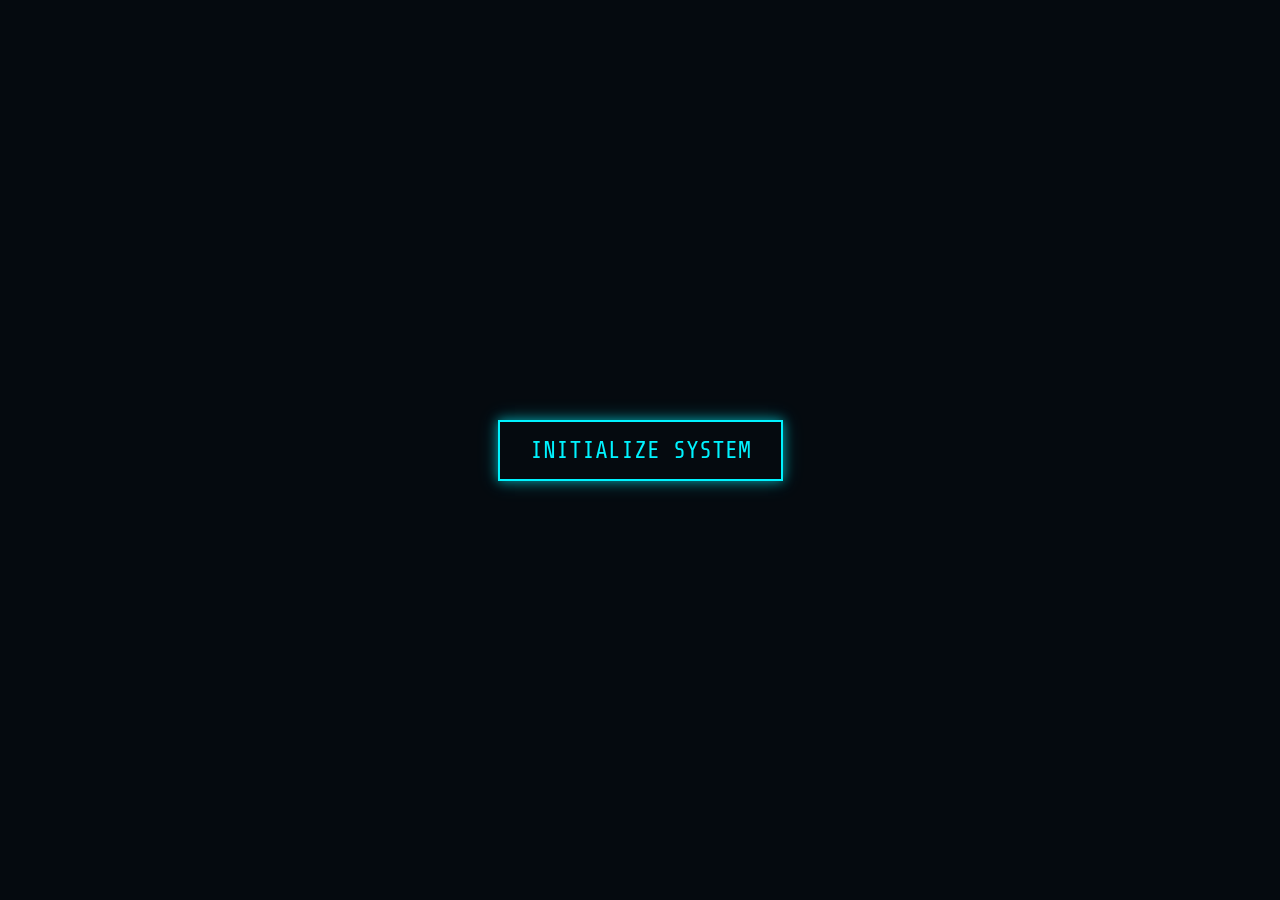
==== index.html @ 15633943 "Add files via upload" ====
<!DOCTYPE html>
<html lang="en">
<head>
    <meta charset="UTF-8">
    <meta name="viewport" content="width=device-width, initial-scale=1.0">
    <title>Jack | Stark Industries System</title>
    <link rel="stylesheet" href="style.css">
    <link href="https://fonts.googleapis.com/css2?family=Share+Tech+Mono&display=swap" rel="stylesheet">
</head>
<body>
  
    <div id="boot-screen" class="boot-screen">
        <button id="init-btn" class="init-btn">INITIALIZE SYSTEM</button>
    </div>

    <div class="hologram-grid"></div>
    
    <div class="hud-container">
        <header class="hud-header">
            <h1 class="stark-logo">STARK <span>TECH</span></h1>
            <div class="system-status">SYS: <span class="online">ONLINE</span></div>
        </header>

        <main class="terminal-box">
            <div id="jarvis-output"></div>
            <span class="cursor">_</span>
        </main>
        
        <div class="arc-reactor">
            <div class="reactor-ring outer-ring"></div>
            <div class="reactor-ring coil-ring"></div>
            <div class="reactor-ring inner-ring"></div>
            <div class="reactor-core"></div>
        </div>
    </div> <script src="jarvis.js"></script>
</body>
</html>
---- style.css ----
:root {
    --stark-cyan: #00f3ff;
    --stark-dark: #050a0f;
    --stark-glow: 0 0 10px rgba(0, 243, 255, 0.5), 0 0 20px rgba(0, 243, 255, 0.3);
}

* {
    margin: 0;
    padding: 0;
    box-sizing: border-box;
    font-family: 'Share Tech Mono', monospace;
}

body {
    background-color: var(--stark-dark);
    color: var(--stark-cyan);
    overflow: hidden; 
}

/* Background Grid Effect */
.hologram-grid {
    position: absolute;
    top: 0;
    left: 0;
    width: 100vw;
    height: 100vh;
    background-image: 
        linear-gradient(rgba(0, 243, 255, 0.1) 1px, transparent 1px),
        linear-gradient(90deg, rgba(0, 243, 255, 0.1) 1px, transparent 1px);
    background-size: 30px 30px;
    z-index: -1;
    opacity: 0.5;
}

.hud-container {
    padding: 20px;
    height: 100vh;
    display: flex;
    flex-direction: column;
}

.hud-header {
    display: flex;
    justify-content: space-between;
    align-items: center;
    border-bottom: 2px solid var(--stark-cyan);
    padding-bottom: 10px;
    box-shadow: 0 5px 15px rgba(0, 243, 255, 0.2);
}

.stark-logo {
    font-size: 1.5rem;
    letter-spacing: 2px;
    text-shadow: var(--stark-glow);
}

.stark-logo span {
    color: white;
}

.system-status .online {
    color: #00ff00;
    text-shadow: 0 0 5px #00ff00;
    animation: blink 2s infinite;
}

/* Terminal with Auto-Scroll */
.terminal-box {
    margin-top: 40px;
    background: rgba(0, 243, 255, 0.05);
    border: 1px solid var(--stark-cyan);
    padding: 20px;
    height: 350px; 
    overflow-y: auto; 
    box-shadow: inset var(--stark-glow);
    font-size: 1.2rem;
    line-height: 1.5;
    margin-bottom: 40px; 
}

.terminal-box::-webkit-scrollbar {
    width: 5px;
}
.terminal-box::-webkit-scrollbar-thumb {
    background: var(--stark-cyan);
    border-radius: 5px;
}

.cursor {
    animation: blink 1s infinite;
}

@keyframes blink {
    0%, 100% { opacity: 1; }
    50% { opacity: 0; }
}

/* --- ADVANCED ARC REACTOR --- */
.arc-reactor {
    position: relative;
    width: 120px;
    height: 120px;
    margin: auto;
    display: flex;
    justify-content: center;
    align-items: center;
    border-radius: 50%;
    box-shadow: 0 0 40px rgba(0, 243, 255, 0.3); 
}

.reactor-ring {
    position: absolute;
    border-radius: 50%;
}

.outer-ring {
    width: 100%;
    height: 100%;
    border: 4px solid rgba(0, 243, 255, 0.5);
    box-shadow: inset 0 0 15px rgba(0, 243, 255, 0.8), 0 0 20px rgba(0, 243, 255, 0.8);
}

.coil-ring {
    width: 75%;
    height: 75%;
    border: 12px dashed rgba(0, 243, 255, 0.9);
    animation: spin 10s linear infinite; 
}

.inner-ring {
    width: 50%;
    height: 50%;
    border: 3px solid rgba(255, 255, 255, 0.8);
    box-shadow: 0 0 15px var(--stark-cyan), inset 0 0 10px var(--stark-cyan);
}

.reactor-core {
    width: 30%;
    height: 30%;
    background: #ffffff;
    border-radius: 50%;
    box-shadow: 0 0 20px #ffffff, 0 0 40px var(--stark-cyan), 0 0 80px var(--stark-cyan);
    z-index: 10;
    animation: pulse-core 2s infinite alternate;
}

@keyframes spin {
    100% { transform: rotate(360deg); }
}

@keyframes pulse-core {
    0% { transform: scale(0.95); box-shadow: 0 0 20px #fff, 0 0 40px var(--stark-cyan); }
    100% { transform: scale(1.05); box-shadow: 0 0 30px #fff, 0 0 60px var(--stark-cyan), 0 0 100px var(--stark-cyan); }
}

/* --- BOOT SCREEN OVERLAY --- */
.boot-screen {
    position: absolute;
    top: 0;
    left: 0;
    width: 100vw;
    height: 100vh;
    background-color: var(--stark-dark);
    display: flex;
    justify-content: center;
    align-items: center;
    z-index: 100;
}

.init-btn {
    background: transparent;
    color: var(--stark-cyan);
    border: 2px solid var(--stark-cyan);
    padding: 15px 30px;
    font-size: 1.5rem;
    font-family: 'Share Tech Mono', monospace;
    cursor: pointer;
    box-shadow: var(--stark-glow);
    text-transform: uppercase;
    transition: all 0.3s;
}

.init-btn:active {
    background: var(--stark-cyan);
    color: var(--stark-dark);
}
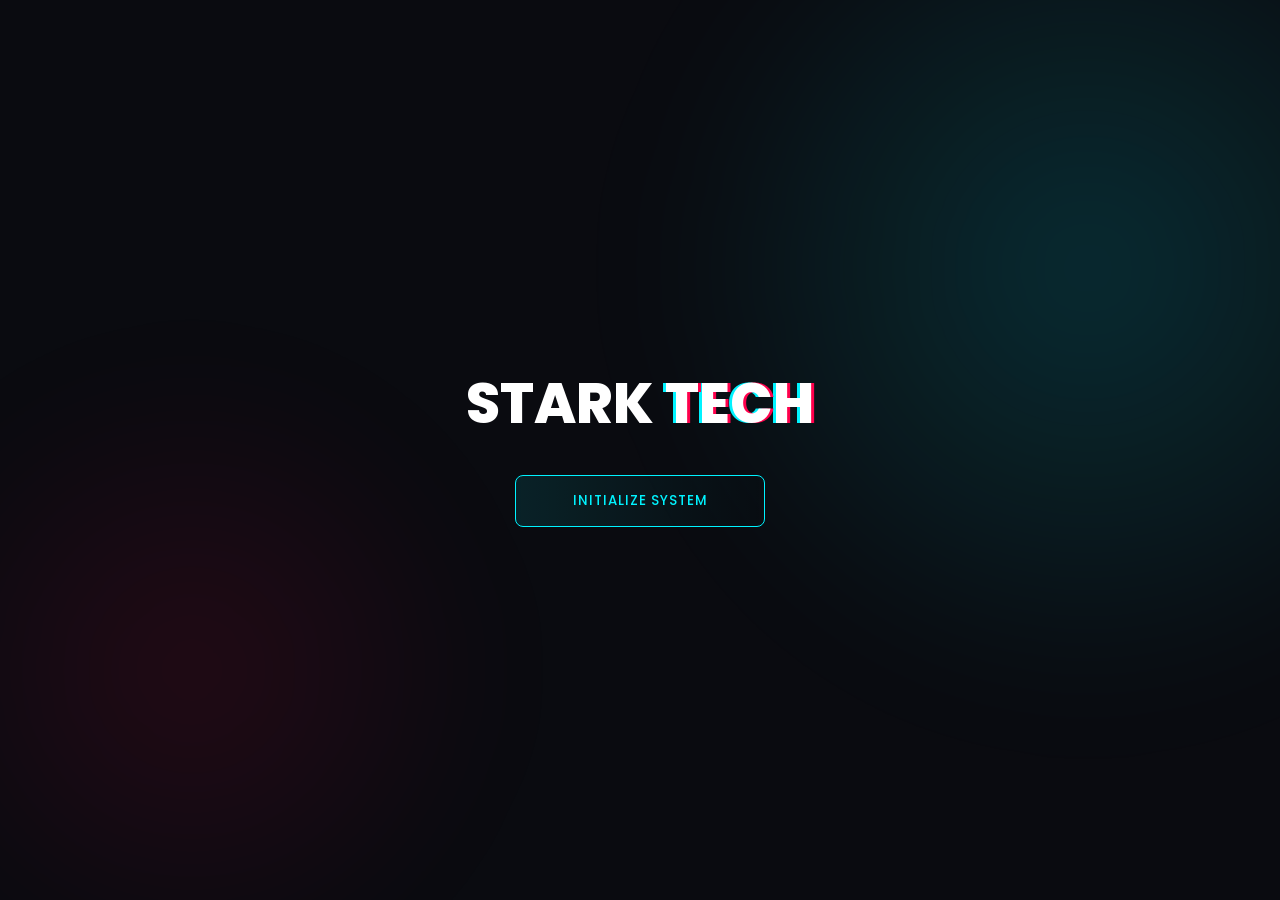
==== commit e4313d0f: "Update index.html" ====
--- a/index.html
+++ b/index.html
@@ -3,35 +3,105 @@
 <head>
     <meta charset="UTF-8">
     <meta name="viewport" content="width=device-width, initial-scale=1.0">
-    <title>Jack | Stark Industries System</title>
+    <title>Jack | Stark Tech</title>
     <link rel="stylesheet" href="style.css">
-    <link href="https://fonts.googleapis.com/css2?family=Share+Tech+Mono&display=swap" rel="stylesheet">
+    <style>
+        /* Extra styles specifically for the premium boot screen */
+        .boot-container {
+            display: flex;
+            flex-direction: column;
+            justify-content: center;
+            align-items: center;
+            height: 100vh;
+            padding: 20px;
+            text-align: center;
+        }
+        .glass-terminal {
+            background: var(--glass-bg);
+            backdrop-filter: blur(15px);
+            -webkit-backdrop-filter: blur(15px);
+            border: 1px solid var(--glass-border);
+            border-radius: 20px;
+            padding: 30px;
+            width: 100%;
+            max-width: 400px;
+            box-shadow: 0 15px 35px rgba(0,0,0,0.5);
+            text-align: left;
+            margin-top: 30px;
+            height: 250px;
+            overflow-y: hidden;
+        }
+        #jarvis-output {
+            font-family: 'Share Tech Mono', monospace;
+            color: var(--stark-cyan);
+            font-size: 1.1rem;
+            line-height: 1.6;
+        }
+        .cursor {
+            font-family: 'Share Tech Mono', monospace;
+            color: var(--stark-cyan);
+            animation: blink 1s infinite;
+        }
+        @keyframes blink { 0%, 100% { opacity: 1; } 50% { opacity: 0; } }
+    </style>
 </head>
 <body>
-  
-    <div id="boot-screen" class="boot-screen">
-        <button id="init-btn" class="init-btn">INITIALIZE SYSTEM</button>
+    <div class="energy-field"></div>
+    <div class="energy-field-2"></div>
+
+    <div class="boot-container">
+        <h1 class="hero-title" style="margin-bottom: 0;">STARK <span class="glitch-text">TECH</span></h1>
+        
+        <button id="init-btn" class="action-btn" style="max-width: 250px; margin-top: 40px;">INITIALIZE SYSTEM</button>
+        
+        <div id="terminal-wrapper" class="glass-terminal" style="display: none;">
+            <div id="jarvis-output"></div><span class="cursor">_</span>
+        </div>
     </div>
 
-    <div class="hologram-grid"></div>
-    
-    <div class="hud-container">
-        <header class="hud-header">
-            <h1 class="stark-logo">STARK <span>TECH</span></h1>
-            <div class="system-status">SYS: <span class="online">ONLINE</span></div>
-        </header>
+    <script>
+        const outputDiv = document.getElementById("jarvis-output");
+        const terminalWrapper = document.getElementById("terminal-wrapper");
+        const initBtn = document.getElementById("init-btn");
 
-        <main class="terminal-box">
-            <div id="jarvis-output"></div>
-            <span class="cursor">_</span>
-        </main>
-        
-        <div class="arc-reactor">
-            <div class="reactor-ring outer-ring"></div>
-            <div class="reactor-ring coil-ring"></div>
-            <div class="reactor-ring inner-ring"></div>
-            <div class="reactor-core"></div>
-        </div>
-    </div> <script src="jarvis.js"></script>
+        const bootSequence = [
+            "Initializing secure uplink...",
+            "Bypassing standard grid protocols...",
+            "Loading premium glassmorphism UI...",
+            "Authenticating Operator: Jack...",
+            "Welcome, sir. Mark IV is online.",
+            "Routing to dashboard..."
+        ];
+
+        let lineIndex = 0;
+        let charIndex = 0;
+
+        function typeWriter() {
+            if (lineIndex < bootSequence.length) {
+                if (charIndex < bootSequence[lineIndex].length) {
+                    outputDiv.innerHTML += bootSequence[lineIndex].charAt(charIndex);
+                    charIndex++;
+                    terminalWrapper.scrollTop = terminalWrapper.scrollHeight;
+                    setTimeout(typeWriter, 15); // Fast typing
+                } else {
+                    outputDiv.innerHTML += "<br><br>";
+                    lineIndex++;
+                    charIndex = 0;
+                    terminalWrapper.scrollTop = terminalWrapper.scrollHeight;
+                    setTimeout(typeWriter, 400); // Pause between lines
+                }
+            } else {
+                setTimeout(() => {
+                    window.location.href = "portfolio.html"; 
+                }, 600); 
+            }
+        }
+
+        initBtn.addEventListener("click", () => {
+            initBtn.style.display = "none";
+            terminalWrapper.style.display = "block";
+            setTimeout(typeWriter, 400);
+        });
+    </script>
 </body>
 </html>
--- a/style.css
+++ b/style.css
@@ -1,186 +1,196 @@
+@import url('https://fonts.googleapis.com/css2?family=Poppins:wght@300;500;800&family=Share+Tech+Mono&display=swap');
+
 :root {
     --stark-cyan: #00f3ff;
-    --stark-dark: #050a0f;
-    --stark-glow: 0 0 10px rgba(0, 243, 255, 0.5), 0 0 20px rgba(0, 243, 255, 0.3);
+    --stark-red: #ff004c;
+    --bg-dark: #0a0b10;
+    --glass-bg: rgba(255, 255, 255, 0.03);
+    --glass-border: rgba(0, 243, 255, 0.15);
 }
 
 * {
     margin: 0;
     padding: 0;
     box-sizing: border-box;
-    font-family: 'Share Tech Mono', monospace;
 }
 
 body {
-    background-color: var(--stark-dark);
-    color: var(--stark-cyan);
-    overflow: hidden; 
+    background-color: var(--bg-dark);
+    color: #ffffff;
+    font-family: 'Poppins', sans-serif;
+    overflow-x: hidden;
+    position: relative;
 }
 
-/* Background Grid Effect */
-.hologram-grid {
-    position: absolute;
-    top: 0;
-    left: 0;
-    width: 100vw;
-    height: 100vh;
-    background-image: 
-        linear-gradient(rgba(0, 243, 255, 0.1) 1px, transparent 1px),
-        linear-gradient(90deg, rgba(0, 243, 255, 0.1) 1px, transparent 1px);
-    background-size: 30px 30px;
+/* --- THE ABSTRACT ENERGY BACKGROUND --- */
+.energy-field {
+    position: fixed;
+    top: -20%;
+    right: -20%;
+    width: 70vw;
+    height: 70vw;
+    background: radial-gradient(circle, rgba(0,243,255,0.15) 0%, rgba(10,11,16,0) 70%);
+    filter: blur(60px);
     z-index: -1;
-    opacity: 0.5;
+    animation: drift 15s infinite alternate ease-in-out;
 }
 
-.hud-container {
-    padding: 20px;
-    height: 100vh;
-    display: flex;
-    flex-direction: column;
+.energy-field-2 {
+    position: fixed;
+    bottom: -10%;
+    left: -10%;
+    width: 50vw;
+    height: 50vw;
+    background: radial-gradient(circle, rgba(255,0,76,0.1) 0%, rgba(10,11,16,0) 70%);
+    filter: blur(50px);
+    z-index: -1;
+    animation: drift 10s infinite alternate-reverse ease-in-out;
 }
 
-.hud-header {
-    display: flex;
-    justify-content: space-between;
-    align-items: center;
-    border-bottom: 2px solid var(--stark-cyan);
-    padding-bottom: 10px;
-    box-shadow: 0 5px 15px rgba(0, 243, 255, 0.2);
+@keyframes drift {
+    0% { transform: translate(0, 0) scale(1); }
+    100% { transform: translate(-50px, 50px) scale(1.2); }
 }
 
-.stark-logo {
-    font-size: 1.5rem;
-    letter-spacing: 2px;
-    text-shadow: var(--stark-glow);
-}
-
-.stark-logo span {
-    color: white;
-}
-
-.system-status .online {
-    color: #00ff00;
-    text-shadow: 0 0 5px #00ff00;
-    animation: blink 2s infinite;
-}
-
-/* Terminal with Auto-Scroll */
-.terminal-box {
-    margin-top: 40px;
-    background: rgba(0, 243, 255, 0.05);
-    border: 1px solid var(--stark-cyan);
-    padding: 20px;
-    height: 350px; 
-    overflow-y: auto; 
-    box-shadow: inset var(--stark-glow);
-    font-size: 1.2rem;
-    line-height: 1.5;
-    margin-bottom: 40px; 
-}
-
-.terminal-box::-webkit-scrollbar {
-    width: 5px;
-}
-.terminal-box::-webkit-scrollbar-thumb {
-    background: var(--stark-cyan);
-    border-radius: 5px;
-}
-
-.cursor {
-    animation: blink 1s infinite;
-}
-
-@keyframes blink {
-    0%, 100% { opacity: 1; }
-    50% { opacity: 0; }
-}
-
-/* --- ADVANCED ARC REACTOR --- */
-.arc-reactor {
-    position: relative;
-    width: 120px;
-    height: 120px;
-    margin: auto;
+/* --- PREMIUM NAVIGATION --- */
+.stark-nav {
+    position: fixed;
+    top: 0; left: 0; width: 100%;
+    background: rgba(10, 11, 16, 0.8);
+    backdrop-filter: blur(15px);
+    -webkit-backdrop-filter: blur(15px);
+    border-bottom: 1px solid var(--glass-border);
     display: flex;
-    justify-content: center;
-    align-items: center;
-    border-radius: 50%;
-    box-shadow: 0 0 40px rgba(0, 243, 255, 0.3); 
-}
-
-.reactor-ring {
-    position: absolute;
-    border-radius: 50%;
-}
-
-.outer-ring {
-    width: 100%;
-    height: 100%;
-    border: 4px solid rgba(0, 243, 255, 0.5);
-    box-shadow: inset 0 0 15px rgba(0, 243, 255, 0.8), 0 0 20px rgba(0, 243, 255, 0.8);
-}
-
-.coil-ring {
-    width: 75%;
-    height: 75%;
-    border: 12px dashed rgba(0, 243, 255, 0.9);
-    animation: spin 10s linear infinite; 
-}
-
-.inner-ring {
-    width: 50%;
-    height: 50%;
-    border: 3px solid rgba(255, 255, 255, 0.8);
-    box-shadow: 0 0 15px var(--stark-cyan), inset 0 0 10px var(--stark-cyan);
-}
-
-.reactor-core {
-    width: 30%;
-    height: 30%;
-    background: #ffffff;
-    border-radius: 50%;
-    box-shadow: 0 0 20px #ffffff, 0 0 40px var(--stark-cyan), 0 0 80px var(--stark-cyan);
-    z-index: 10;
-    animation: pulse-core 2s infinite alternate;
-}
-
-@keyframes spin {
-    100% { transform: rotate(360deg); }
-}
-
-@keyframes pulse-core {
-    0% { transform: scale(0.95); box-shadow: 0 0 20px #fff, 0 0 40px var(--stark-cyan); }
-    100% { transform: scale(1.05); box-shadow: 0 0 30px #fff, 0 0 60px var(--stark-cyan), 0 0 100px var(--stark-cyan); }
-}
-
-/* --- BOOT SCREEN OVERLAY --- */
-.boot-screen {
-    position: absolute;
-    top: 0;
-    left: 0;
-    width: 100vw;
-    height: 100vh;
-    background-color: var(--stark-dark);
-    display: flex;
-    justify-content: center;
-    align-items: center;
+    justify-content: space-around;
+    padding: 15px 5px;
     z-index: 100;
 }
 
-.init-btn {
+.nav-btn {
     background: transparent;
-    color: var(--stark-cyan);
-    border: 2px solid var(--stark-cyan);
-    padding: 15px 30px;
-    font-size: 1.5rem;
-    font-family: 'Share Tech Mono', monospace;
+    color: #888;
+    border: none;
+    font-family: 'Poppins', sans-serif;
+    font-size: 0.85rem;
+    font-weight: 500;
+    padding: 5px 10px;
     cursor: pointer;
-    box-shadow: var(--stark-glow);
     text-transform: uppercase;
-    transition: all 0.3s;
+    letter-spacing: 1px;
+    transition: all 0.3s ease;
+    position: relative;
 }
 
-.init-btn:active {
-    background: var(--stark-cyan);
-    color: var(--stark-dark);
+.nav-btn::after {
+    content: '';
+    position: absolute;
+    width: 0%;
+    height: 2px;
+    bottom: -5px;
+    left: 50%;
+    transform: translateX(-50%);
+    background-color: var(--stark-cyan);
+    transition: width 0.3s ease;
 }
+
+.nav-btn.active { color: #fff; }
+.nav-btn.active::after { width: 100%; }
+
+/* --- HERO SECTION --- */
+.hero-section {
+    padding: 120px 20px 40px 20px;
+}
+
+.hero-title {
+    font-size: 3.5rem;
+    font-weight: 800;
+    line-height: 1.1;
+    margin-bottom: 15px;
+}
+
+/* Recreating that 3D split-color J from your image */
+.glitch-text {
+    color: #fff;
+    text-shadow: 3px 0 0 var(--stark-red), -3px 0 0 var(--stark-cyan);
+}
+
+.hero-subtitle {
+    font-family: 'Share Tech Mono', monospace; /* Keep a hint of tech */
+    color: var(--stark-cyan);
+    font-size: 1rem;
+    letter-spacing: 2px;
+    text-transform: uppercase;
+    margin-bottom: 30px;
+}
+
+/* --- GLASSMORPHISM CARDS --- */
+.sector { display: none !important; padding: 20px; animation: fadeUp 0.6s cubic-bezier(0.16, 1, 0.3, 1); }
+.sector.active { display: block !important; }
+.sector.active.dashboard { display: grid !important; }
+
+@keyframes fadeUp {
+    from { opacity: 0; transform: translateY(20px); }
+    to { opacity: 1; transform: translateY(0); }
+}
+
+.dashboard { grid-template-columns: 1fr; gap: 25px; padding-bottom: 60px; }
+
+.data-card {
+    background: var(--glass-bg);
+    backdrop-filter: blur(12px);
+    -webkit-backdrop-filter: blur(12px);
+    border: 1px solid var(--glass-border);
+    border-radius: 20px;
+    padding: 25px;
+    box-shadow: 0 10px 30px rgba(0,0,0,0.5);
+    transition: transform 0.3s ease, border-color 0.3s ease;
+}
+
+.data-card:hover {
+    transform: translateY(-5px);
+    border-color: rgba(0, 243, 255, 0.4);
+}
+
+.card-header {
+    margin-bottom: 15px;
+}
+
+.card-header h2 { 
+    font-size: 1.4rem; 
+    font-weight: 800;
+    color: #fff;
+}
+
+.status-badge {
+    display: inline-block;
+    font-family: 'Share Tech Mono', monospace;
+    font-size: 0.75rem; 
+    color: var(--stark-cyan);
+    background: rgba(0, 243, 255, 0.1);
+    padding: 4px 10px; 
+    border-radius: 20px;
+    margin-top: 10px;
+}
+
+.data-card p, .data-card li {
+    color: #aaa;
+    font-size: 0.95rem;
+    line-height: 1.6;
+}
+
+ul { list-style-type: none; }
+li { margin-bottom: 12px; position: relative; padding-left: 20px; }
+li::before { content: "•"; position: absolute; left: 0; color: var(--stark-cyan); font-weight: bold; }
+
+/* Premium Buttons */
+.action-btn {
+    display: block; width: 100%; text-align: center; text-decoration: none;
+    background: linear-gradient(90deg, rgba(0,243,255,0.1), transparent);
+    color: var(--stark-cyan);
+    border: 1px solid var(--stark-cyan); border-radius: 8px;
+    padding: 15px; margin-top: 15px;
+    font-weight: 500; font-family: 'Poppins', sans-serif; letter-spacing: 1px;
+    transition: all 0.3s; cursor: pointer;
+}
+
+.action-btn:active { background: var(--stark-cyan); color: var(--bg-dark); }
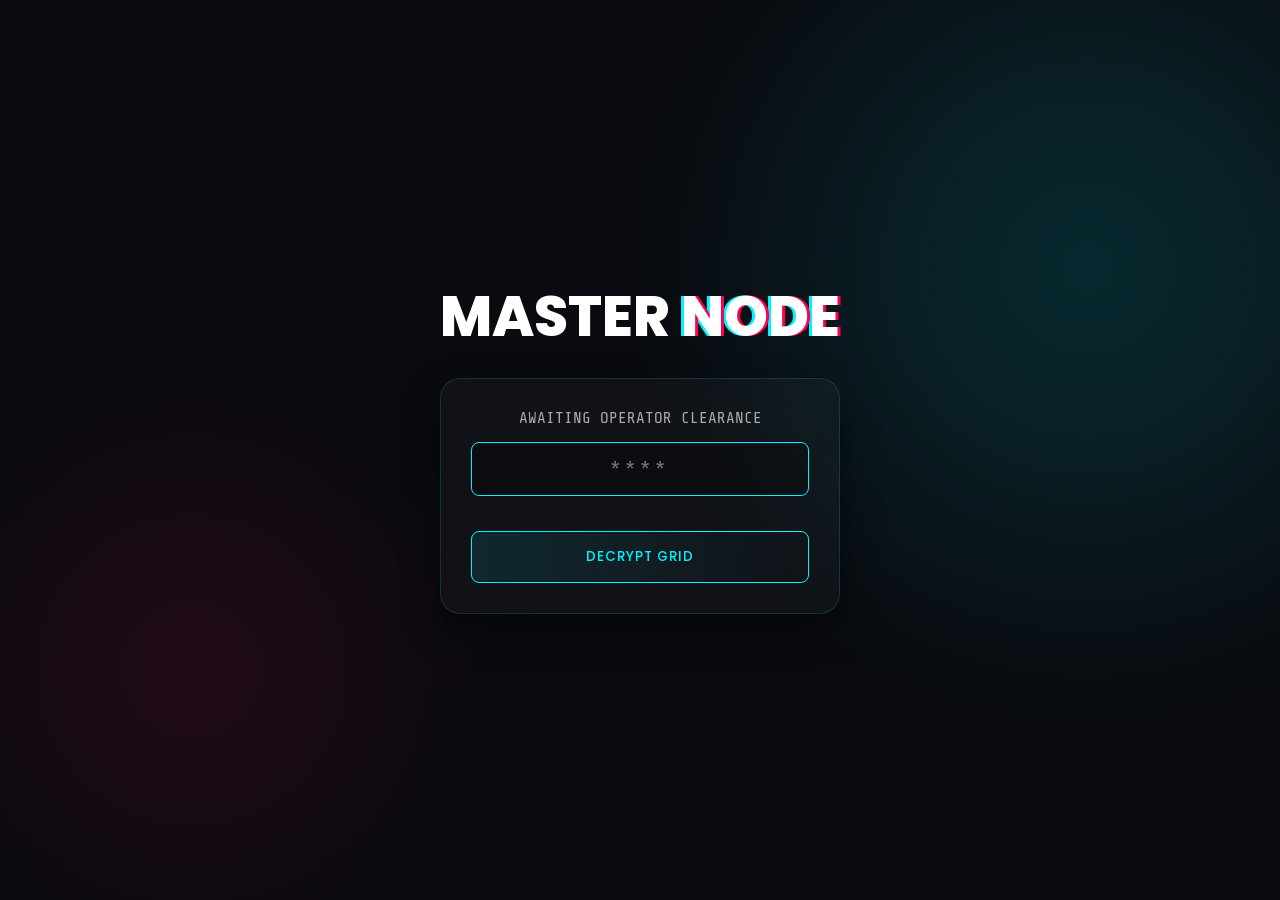
==== commit 9d2d34eb: "Update index.html" ====
--- a/index.html
+++ b/index.html
@@ -3,45 +3,32 @@
 <head>
     <meta charset="UTF-8">
     <meta name="viewport" content="width=device-width, initial-scale=1.0">
-    <title>Jack | Stark Tech</title>
+    <title>STARK | Master Control</title>
     <link rel="stylesheet" href="style.css">
     <style>
-        /* Extra styles specifically for the premium boot screen */
         .boot-container {
-            display: flex;
-            flex-direction: column;
-            justify-content: center;
-            align-items: center;
-            height: 100vh;
-            padding: 20px;
-            text-align: center;
+            display: flex; flex-direction: column; justify-content: center;
+            align-items: center; height: 100vh; padding: 20px; text-align: center;
         }
         .glass-terminal {
-            background: var(--glass-bg);
-            backdrop-filter: blur(15px);
-            -webkit-backdrop-filter: blur(15px);
-            border: 1px solid var(--glass-border);
-            border-radius: 20px;
-            padding: 30px;
-            width: 100%;
-            max-width: 400px;
-            box-shadow: 0 15px 35px rgba(0,0,0,0.5);
-            text-align: left;
+            background: var(--glass-bg); backdrop-filter: blur(15px); -webkit-backdrop-filter: blur(15px);
+            border: 1px solid var(--glass-border); border-radius: 20px; padding: 30px;
+            width: 100%; max-width: 400px; box-shadow: 0 15px 35px rgba(0,0,0,0.5);
             margin-top: 30px;
-            height: 250px;
-            overflow-y: hidden;
         }
+        .auth-input {
+            width: 100%; background: rgba(0,0,0,0.3); border: 1px solid var(--stark-cyan);
+            color: var(--stark-cyan); padding: 15px; font-family: 'Share Tech Mono', monospace;
+            font-size: 1.2rem; text-align: center; border-radius: 8px; outline: none;
+            margin-bottom: 20px; letter-spacing: 5px;
+        }
+        .auth-input:focus { box-shadow: 0 0 15px rgba(0, 243, 255, 0.3); }
+        
         #jarvis-output {
-            font-family: 'Share Tech Mono', monospace;
-            color: var(--stark-cyan);
-            font-size: 1.1rem;
-            line-height: 1.6;
+            font-family: 'Share Tech Mono', monospace; color: var(--stark-cyan);
+            font-size: 1.1rem; line-height: 1.6; text-align: left; height: 150px; overflow-y: hidden;
         }
-        .cursor {
-            font-family: 'Share Tech Mono', monospace;
-            color: var(--stark-cyan);
-            animation: blink 1s infinite;
-        }
+        .cursor { font-family: 'Share Tech Mono', monospace; color: var(--stark-cyan); animation: blink 1s infinite; }
         @keyframes blink { 0%, 100% { opacity: 1; } 50% { opacity: 0; } }
     </style>
 </head>
@@ -50,9 +37,14 @@
     <div class="energy-field-2"></div>
 
     <div class="boot-container">
-        <h1 class="hero-title" style="margin-bottom: 0;">STARK <span class="glitch-text">TECH</span></h1>
+        <h1 class="hero-title" style="margin-bottom: 0;">MASTER <span class="glitch-text">NODE</span></h1>
         
-        <button id="init-btn" class="action-btn" style="max-width: 250px; margin-top: 40px;">INITIALIZE SYSTEM</button>
+        <div id="login-gate" class="glass-terminal">
+            <p style="color: #aaa; font-family: 'Share Tech Mono', monospace; margin-bottom: 15px;">AWAITING OPERATOR CLEARANCE</p>
+            <input type="password" id="master-pass" class="auth-input" placeholder="****" maxlength="8">
+            <button id="verify-btn" class="action-btn">DECRYPT GRID</button>
+            <p id="error-msg" style="color: var(--stark-red); font-family: 'Share Tech Mono'; margin-top: 15px; display: none;">[ ACCESS DENIED ]</p>
+        </div>
         
         <div id="terminal-wrapper" class="glass-terminal" style="display: none;">
             <div id="jarvis-output"></div><span class="cursor">_</span>
@@ -60,17 +52,20 @@
     </div>
 
     <script>
+        const loginGate = document.getElementById("login-gate");
+        const passInput = document.getElementById("master-pass");
+        const verifyBtn = document.getElementById("verify-btn");
+        const errorMsg = document.getElementById("error-msg");
+        
+        const terminalWrapper = document.getElementById("terminal-wrapper");
         const outputDiv = document.getElementById("jarvis-output");
-        const terminalWrapper = document.getElementById("terminal-wrapper");
-        const initBtn = document.getElementById("init-btn");
 
         const bootSequence = [
-            "Initializing secure uplink...",
-            "Bypassing standard grid protocols...",
-            "Loading premium glassmorphism UI...",
-            "Authenticating Operator: Jack...",
-            "Welcome, sir. Mark IV is online.",
-            "Routing to dashboard..."
+            "Passcode accepted.",
+            "Decrypting master grid...",
+            "Loading Raksha-Suraksha overrides...",
+            "Loading J.A.R.V.I.S. modules...",
+            "Welcome back, Jack. You have full control."
         ];
 
         let lineIndex = 0;
@@ -82,13 +77,13 @@
                     outputDiv.innerHTML += bootSequence[lineIndex].charAt(charIndex);
                     charIndex++;
                     terminalWrapper.scrollTop = terminalWrapper.scrollHeight;
-                    setTimeout(typeWriter, 15); // Fast typing
+                    setTimeout(typeWriter, 15); 
                 } else {
                     outputDiv.innerHTML += "<br><br>";
                     lineIndex++;
                     charIndex = 0;
                     terminalWrapper.scrollTop = terminalWrapper.scrollHeight;
-                    setTimeout(typeWriter, 400); // Pause between lines
+                    setTimeout(typeWriter, 400); 
                 }
             } else {
                 setTimeout(() => {
@@ -97,10 +92,23 @@
             }
         }
 
-        initBtn.addEventListener("click", () => {
-            initBtn.style.display = "none";
-            terminalWrapper.style.display = "block";
-            setTimeout(typeWriter, 400);
+        // Authentication Logic
+        verifyBtn.addEventListener("click", () => {
+            const code = passInput.value;
+            // Set your secret master password here
+            if (code === "2026") {
+                loginGate.style.display = "none";
+                terminalWrapper.style.display = "block";
+                setTimeout(typeWriter, 400);
+            } else {
+                errorMsg.style.display = "block";
+                passInput.value = "";
+                passInput.style.borderColor = "var(--stark-red)";
+                setTimeout(() => {
+                    errorMsg.style.display = "none";
+                    passInput.style.borderColor = "var(--stark-cyan)";
+                }, 2000);
+            }
         });
     </script>
 </body>
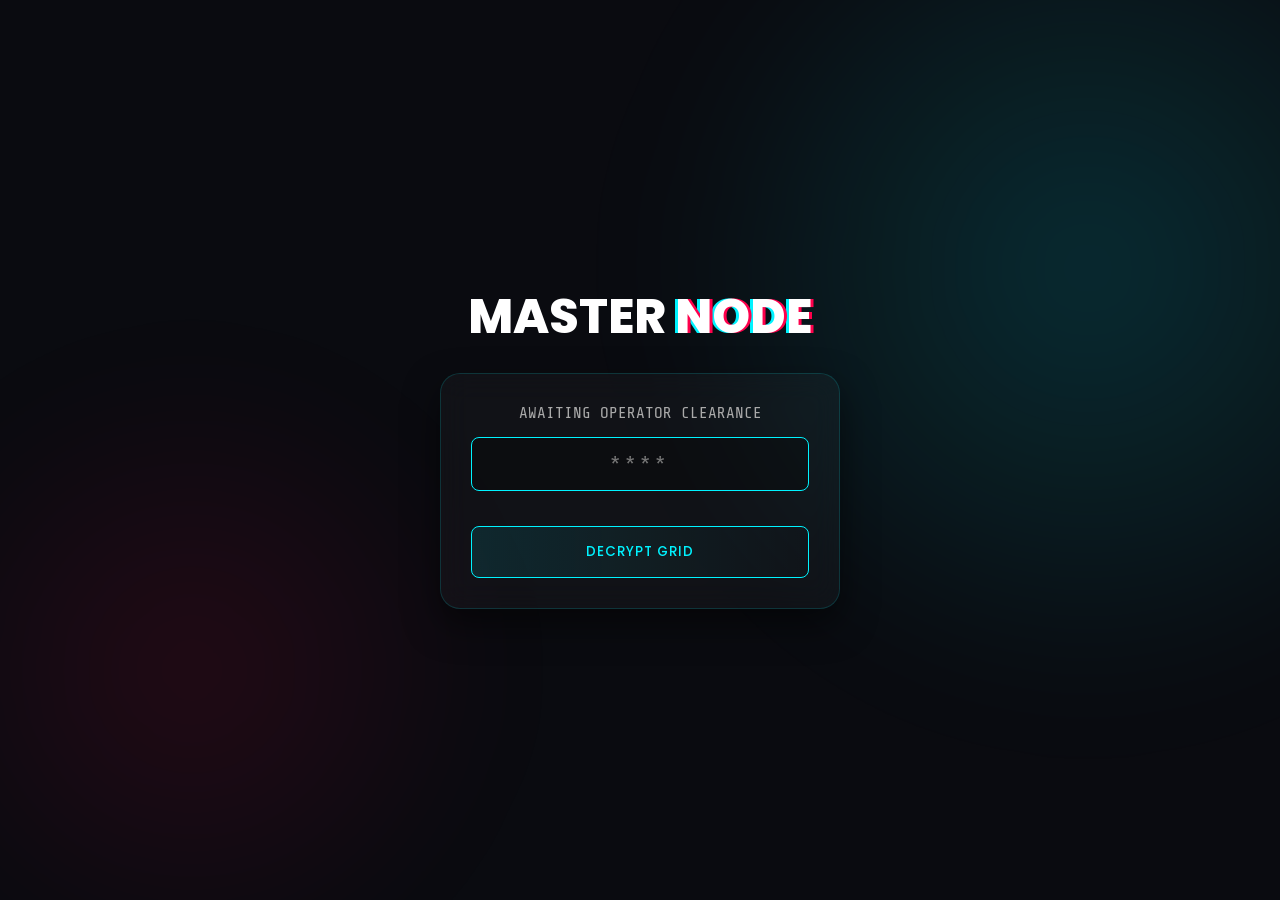
==== commit f6659812: "Update index.html" ====
--- a/index.html
+++ b/index.html
@@ -1,6 +1,7 @@
 <!DOCTYPE html>
 <html lang="en">
 <head>
+    <meta name="google-site-verification" content="_a_Zmw4iTqGi7jeJOVd9WCEsDQv9vUMCajrM5kxM_Uo" />
     <meta charset="UTF-8">
     <meta name="viewport" content="width=device-width, initial-scale=1.0">
     <title>STARK | Master Control</title>
--- a/style.css
+++ b/style.css
@@ -102,22 +102,22 @@
 }
 
 .hero-title {
-    font-size: 3.5rem;
+    font-size: 3rem;
     font-weight: 800;
     line-height: 1.1;
     margin-bottom: 15px;
-}
-
-/* Recreating that 3D split-color J from your image */
+    text-transform: uppercase;
+}
+
 .glitch-text {
     color: #fff;
     text-shadow: 3px 0 0 var(--stark-red), -3px 0 0 var(--stark-cyan);
 }
 
 .hero-subtitle {
-    font-family: 'Share Tech Mono', monospace; /* Keep a hint of tech */
+    font-family: 'Share Tech Mono', monospace; 
     color: var(--stark-cyan);
-    font-size: 1rem;
+    font-size: 0.95rem;
     letter-spacing: 2px;
     text-transform: uppercase;
     margin-bottom: 30px;
@@ -159,6 +159,7 @@
     font-size: 1.4rem; 
     font-weight: 800;
     color: #fff;
+    text-transform: uppercase;
 }
 
 .status-badge {
@@ -170,6 +171,7 @@
     padding: 4px 10px; 
     border-radius: 20px;
     margin-top: 10px;
+    border: 1px solid var(--stark-cyan);
 }
 
 .data-card p, .data-card li {
@@ -180,7 +182,7 @@
 
 ul { list-style-type: none; }
 li { margin-bottom: 12px; position: relative; padding-left: 20px; }
-li::before { content: "•"; position: absolute; left: 0; color: var(--stark-cyan); font-weight: bold; }
+li::before { content: ">"; position: absolute; left: 0; color: var(--stark-cyan); font-weight: bold; font-family: 'Share Tech Mono'; }
 
 /* Premium Buttons */
 .action-btn {
@@ -190,7 +192,63 @@
     border: 1px solid var(--stark-cyan); border-radius: 8px;
     padding: 15px; margin-top: 15px;
     font-weight: 500; font-family: 'Poppins', sans-serif; letter-spacing: 1px;
-    transition: all 0.3s; cursor: pointer;
+    transition: all 0.3s; cursor: pointer; text-transform: uppercase;
 }
 
 .action-btn:active { background: var(--stark-cyan); color: var(--bg-dark); }
+
+/* --- SECURITY TERMINAL STYLES (Moved from HTML) --- */
+.boot-container {
+    display: flex; flex-direction: column; justify-content: center;
+    align-items: center; height: 100vh; padding: 20px; text-align: center;
+}
+
+.glass-terminal {
+    background: var(--glass-bg); backdrop-filter: blur(15px); -webkit-backdrop-filter: blur(15px);
+    border: 1px solid var(--glass-border); border-radius: 20px; padding: 30px;
+    width: 100%; max-width: 400px; box-shadow: 0 15px 35px rgba(0,0,0,0.5);
+    margin-top: 30px;
+}
+
+.auth-input {
+    width: 100%; background: rgba(0,0,0,0.3); border: 1px solid var(--stark-cyan);
+    color: var(--stark-cyan); padding: 15px; font-family: 'Share Tech Mono', monospace;
+    font-size: 1.2rem; text-align: center; border-radius: 8px; outline: none;
+    margin-bottom: 20px; letter-spacing: 5px; transition: box-shadow 0.3s;
+}
+
+.auth-input:focus { box-shadow: 0 0 15px rgba(0, 243, 255, 0.3); }
+
+#jarvis-output {
+    font-family: 'Share Tech Mono', monospace; color: var(--stark-cyan);
+    font-size: 1.1rem; line-height: 1.6; text-align: left; height: 150px; overflow-y: hidden;
+}
+
+.cursor { font-family: 'Share Tech Mono', monospace; color: var(--stark-cyan); animation: blink 1s infinite; }
+
+.cmd-terminal {
+    display: none; 
+    margin-top: 15px; 
+    font-family: 'Share Tech Mono', monospace; 
+    font-size: 0.85rem; 
+    color: var(--stark-cyan); 
+    line-height: 1.6; 
+    background: rgba(0,0,0,0.6); 
+    padding: 15px; 
+    border-radius: 10px;
+    border: 1px solid rgba(0, 243, 255, 0.2);
+    height: 150px;
+    overflow-y: auto;
+}
+
+.cmd-terminal::-webkit-scrollbar { width: 5px; }
+.cmd-terminal::-webkit-scrollbar-thumb { background: var(--stark-cyan); border-radius: 5px; }
+
+.btn-group {
+    display: grid;
+    grid-template-columns: 1fr;
+    gap: 10px;
+    margin-top: 20px;
+}
+
+@keyframes blink { 0%, 100% { opacity: 1; } 50% { opacity: 0; } }
